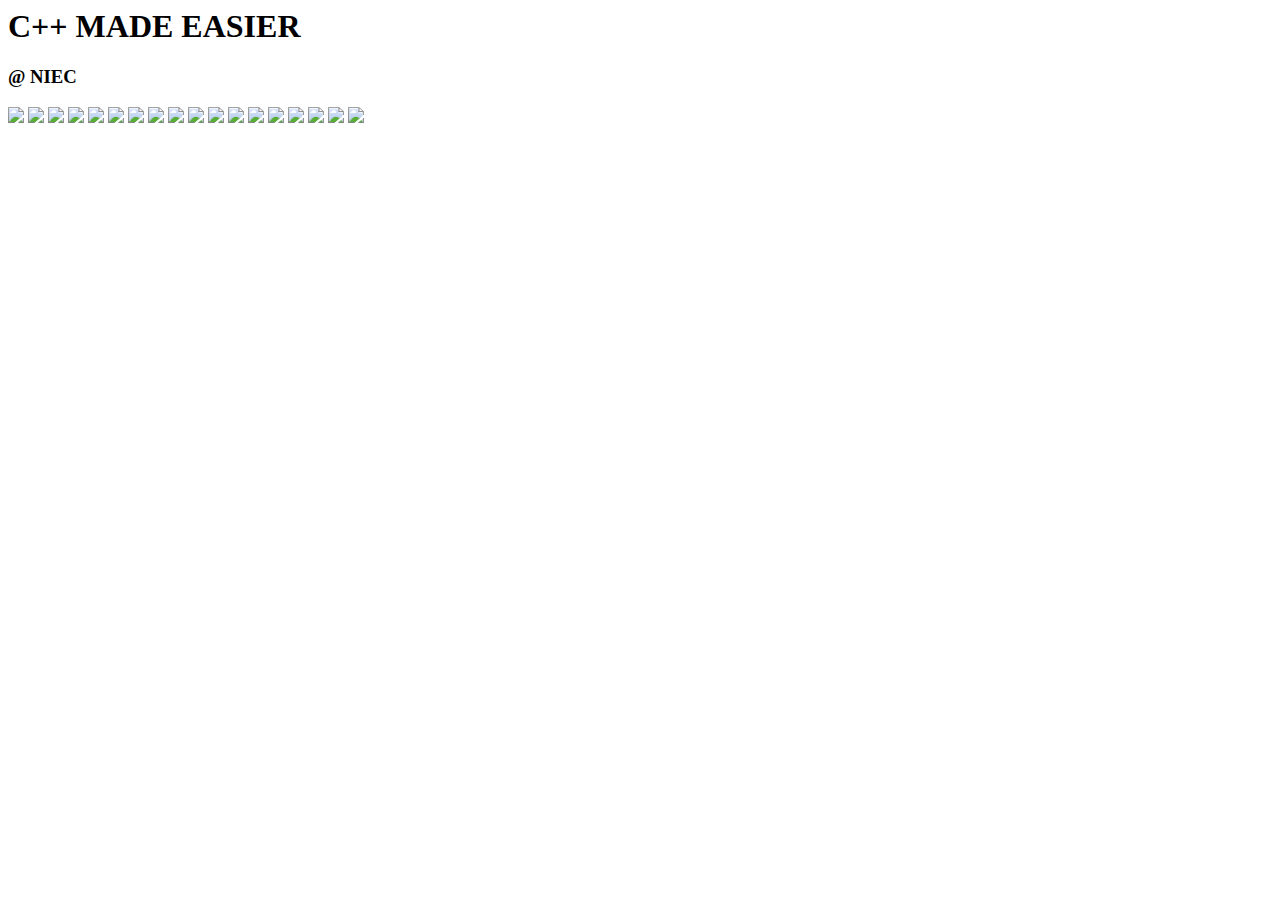
==== section1.html @ cb640a76 "Add files via upload" ====
<html>
    <head>
        <title>C++ MADE EASIER</title>
        <link rel="stylesheet" type="text/css" href="css/style.css">
        <link rel="stylesheet" type="text/css" href="css/lightbox.min.css">
        <script type="text/javascript" src="javascript/lightbox-plus-jquery.min.js"></script>
    </head>
    <body>
        <h1>C++ MADE EASIER</h1>
        <h3>@ NIEC</h3>
        <div class="workshop">
            <a href="images2/img1.jpg" data-lightbox="myGallery" data-title="Students responding to questions by our Speaker"><img src="images2/img1-small.jpg"></a>
            <a href="images2/img2.jpg" data-lightbox="myGallery" data-title="The workshop going well"><img src="images2/img2-small.jpg"></a>
            <a href="images2/img3.jpg" data-lightbox="myGallery" data-title="Avid learners of NIEC"><img src="images2/img3-small.jpg"></a>
            <a href="images2/img4.jpg" data-lightbox="myGallery" data-title="Students working on their laptops"><img src="images2/img4-small.jpg"></a>
            <a href="images2/img5.jpg" data-lightbox="myGallery" data-title="Avid listners of NIEC"><img src="images2/img5-small.jpg"></a>
            <a href="images2/img6.jpg" data-lightbox="myGallery" data-title="Teaching"><img src="images2/img6-small.jpg"></a>
            <a href="images2/img7.jpg" data-lightbox="myGallery" data-title="The Backend People"><img src="images2/img7-small.jpg"></a>
            <a href="images2/img8.jpg" data-lightbox="myGallery" data-title="The Frontend People"><img src="images2/img8-small.jpg"></a>
            <a href="images2/img9.jpg" data-lightbox="myGallery" data-title="The Speaker"><img src="images2/img9-small.jpg"></a>
            <a href="images2/img10.jpg" data-lightbox="myGallery" data-title="Students making notes"><img src="images2/img10-small.jpg"></a>
            <a href="images2/img11.jpg" data-lightbox="myGallery" data-title="Students enjoying the workshop"><img src="images2/img11-small.jpg"></a>
            <a href="images2/img12.jpg" data-lightbox="myGallery" data-title="The Speaker"><img src="images2/img12-small.jpg"></a>
            <a href="images2/img13.jpg" data-lightbox="myGallery" data-title="NIE ISSA Student Chapter"><img src="images2/img13-small.jpg"></a>
            <a href="images2/img14.jpg" data-lightbox="myGallery" data-title="Prize giving ceremony"><img src="images2/img14-small.jpg"></a>
            <a href="images2/img15.jpg" data-lightbox="myGallery" data-title="Prize giving ceremony"><img src="images2/img15-small.jpg"></a>
            <a href="images2/img16.jpg" data-lightbox="myGallery" data-title="Prize giving ceremony"><img src="images2/img16-small.jpg"></a>
            <a href="images2/img17.jpg" data-lightbox="myGallery" data-title="Winner announcement"><img src="images2/img17-small.jpg"></a>
            <a href="images2/img18.jpg" data-lightbox="myGallery" data-title="CppSecrets Team"><img src="images2/img18-small.jpg"></a>
        </div>
    </body>
</html>
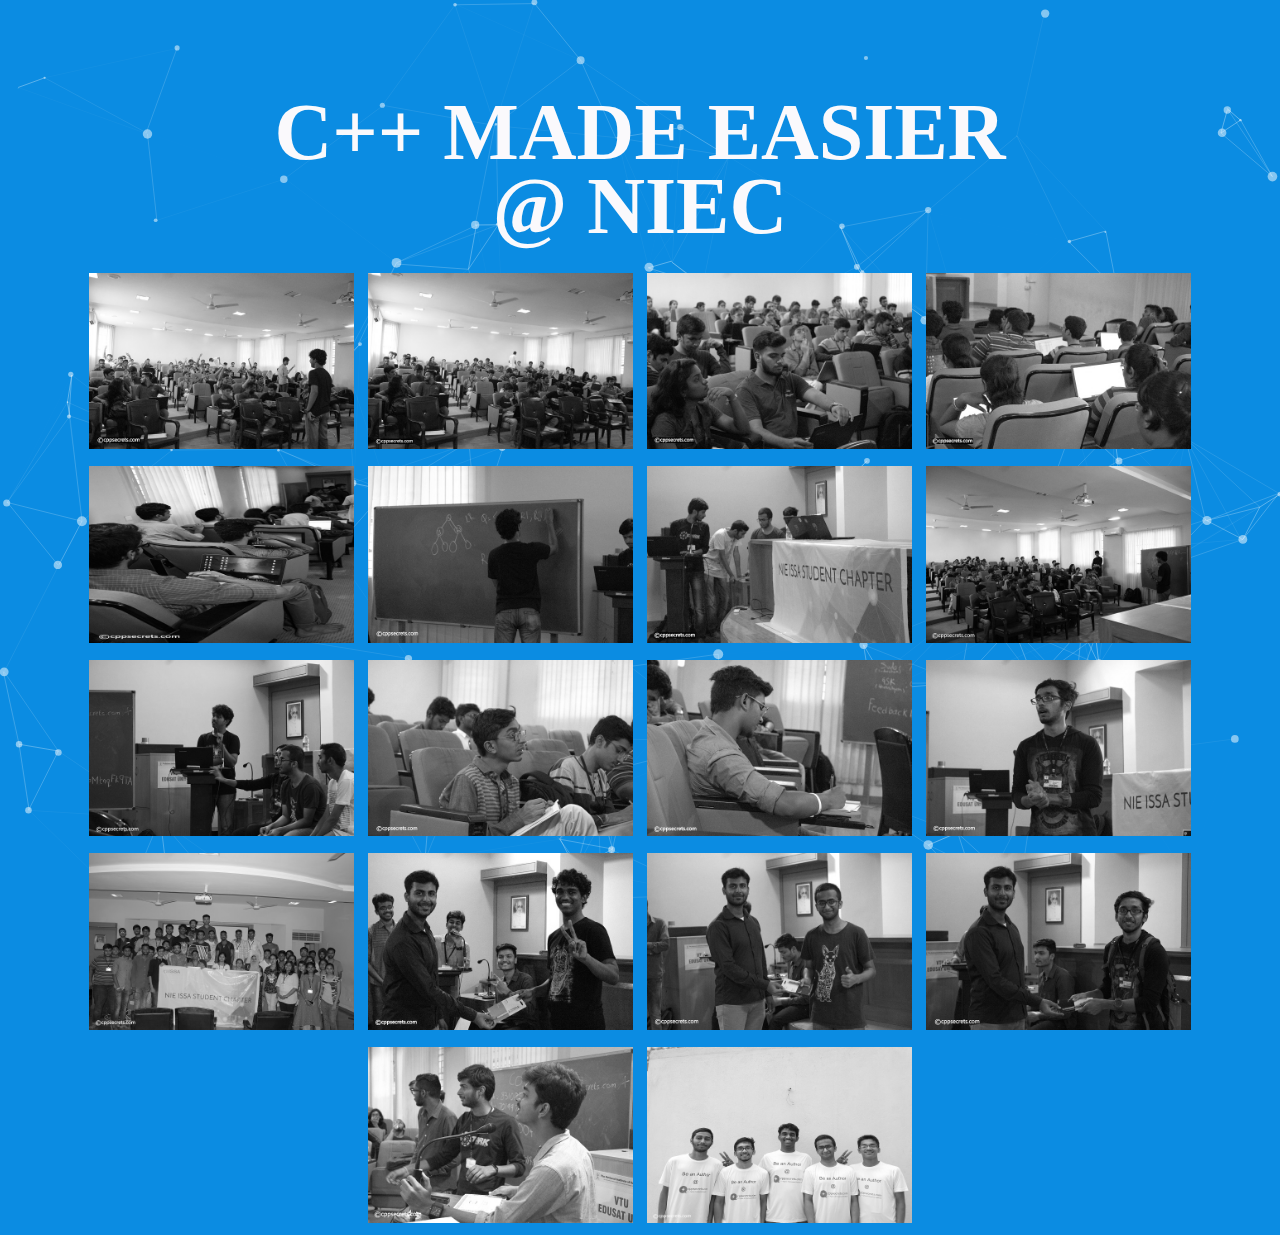
==== commit f83ee7fc: "Update section1.html" ====
--- a/section1.html
+++ b/section1.html
@@ -6,27 +6,31 @@
         <script type="text/javascript" src="javascript/lightbox-plus-jquery.min.js"></script>
     </head>
     <body>
-        <h1>C++ MADE EASIER</h1>
-        <h3>@ NIEC</h3>
-        <div class="workshop">
-            <a href="images2/img1.jpg" data-lightbox="myGallery" data-title="Students responding to questions by our Speaker"><img src="images2/img1-small.jpg"></a>
-            <a href="images2/img2.jpg" data-lightbox="myGallery" data-title="The workshop going well"><img src="images2/img2-small.jpg"></a>
-            <a href="images2/img3.jpg" data-lightbox="myGallery" data-title="Avid learners of NIEC"><img src="images2/img3-small.jpg"></a>
-            <a href="images2/img4.jpg" data-lightbox="myGallery" data-title="Students working on their laptops"><img src="images2/img4-small.jpg"></a>
-            <a href="images2/img5.jpg" data-lightbox="myGallery" data-title="Avid listners of NIEC"><img src="images2/img5-small.jpg"></a>
-            <a href="images2/img6.jpg" data-lightbox="myGallery" data-title="Teaching"><img src="images2/img6-small.jpg"></a>
-            <a href="images2/img7.jpg" data-lightbox="myGallery" data-title="The Backend People"><img src="images2/img7-small.jpg"></a>
-            <a href="images2/img8.jpg" data-lightbox="myGallery" data-title="The Frontend People"><img src="images2/img8-small.jpg"></a>
-            <a href="images2/img9.jpg" data-lightbox="myGallery" data-title="The Speaker"><img src="images2/img9-small.jpg"></a>
-            <a href="images2/img10.jpg" data-lightbox="myGallery" data-title="Students making notes"><img src="images2/img10-small.jpg"></a>
-            <a href="images2/img11.jpg" data-lightbox="myGallery" data-title="Students enjoying the workshop"><img src="images2/img11-small.jpg"></a>
-            <a href="images2/img12.jpg" data-lightbox="myGallery" data-title="The Speaker"><img src="images2/img12-small.jpg"></a>
-            <a href="images2/img13.jpg" data-lightbox="myGallery" data-title="NIE ISSA Student Chapter"><img src="images2/img13-small.jpg"></a>
-            <a href="images2/img14.jpg" data-lightbox="myGallery" data-title="Prize giving ceremony"><img src="images2/img14-small.jpg"></a>
-            <a href="images2/img15.jpg" data-lightbox="myGallery" data-title="Prize giving ceremony"><img src="images2/img15-small.jpg"></a>
-            <a href="images2/img16.jpg" data-lightbox="myGallery" data-title="Prize giving ceremony"><img src="images2/img16-small.jpg"></a>
-            <a href="images2/img17.jpg" data-lightbox="myGallery" data-title="Winner announcement"><img src="images2/img17-small.jpg"></a>
-            <a href="images2/img18.jpg" data-lightbox="myGallery" data-title="CppSecrets Team"><img src="images2/img18-small.jpg"></a>
+        <div id="particles-js">
+           <div class="workshop">
+                <h1>C++ MADE EASIER</h1>
+                <h3>@ NIEC</h3>    
+                <a href="images2/img1.jpg" data-lightbox="myGallery" data-title="Students responding to questions by our Speaker"><img src="images2/img1-small.jpg"></a>
+                <a href="images2/img2.jpg" data-lightbox="myGallery" data-title="The workshop going well"><img src="images2/img2-small.jpg"></a>
+                <a href="images2/img3.jpg" data-lightbox="myGallery" data-title="Avid learners of NIEC"><img src="images2/img3-small.jpg"></a>
+                <a href="images2/img4.jpg" data-lightbox="myGallery" data-title="Students working on their laptops"><img src="images2/img4-small.jpg"></a>
+                <a href="images2/img5.jpg" data-lightbox="myGallery" data-title="Avid listners of NIEC"><img src="images2/img5-small.jpg"></a>
+                <a href="images2/img6.jpg" data-lightbox="myGallery" data-title="Teaching"><img src="images2/img6-small.jpg"></a>
+                <a href="images2/img7.jpg" data-lightbox="myGallery" data-title="The Backend People"><img src="images2/img7-small.jpg"></a>
+                <a href="images2/img8.jpg" data-lightbox="myGallery" data-title="The Frontend People"><img src="images2/img8-small.jpg"></a>
+                <a href="images2/img9.jpg" data-lightbox="myGallery" data-title="The Speaker"><img src="images2/img9-small.jpg"></a>
+                <a href="images2/img10.jpg" data-lightbox="myGallery" data-title="Students making notes"><img src="images2/img10-small.jpg"></a>
+                <a href="images2/img11.jpg" data-lightbox="myGallery" data-title="Students enjoying the workshop"><img src="images2/img11-small.jpg"></a>
+                <a href="images2/img12.jpg" data-lightbox="myGallery" data-title="The Speaker"><img src="images2/img12-small.jpg"></a>
+                <a href="images2/img13.jpg" data-lightbox="myGallery" data-title="NIE ISSA Student Chapter"><img src="images2/img13-small.jpg"></a>
+                <a href="images2/img14.jpg" data-lightbox="myGallery" data-title="Prize giving ceremony"><img src="images2/img14-small.jpg"></a>
+                <a href="images2/img15.jpg" data-lightbox="myGallery" data-title="Prize giving ceremony"><img src="images2/img15-small.jpg"></a>
+                <a href="images2/img16.jpg" data-lightbox="myGallery" data-title="Prize giving ceremony"><img src="images2/img16-small.jpg"></a>
+                <a href="images2/img17.jpg" data-lightbox="myGallery" data-title="Winner announcement"><img src="images2/img17-small.jpg"></a>
+                <a href="images2/img18.jpg" data-lightbox="myGallery" data-title="CppSecrets Team"><img src="images2/img18-small.jpg"></a>
+            </div>
         </div>
+        <script type="text/javascript" src="javascript/particles.js"></script>
+        <script type="text/javascript" src="javascript/app.js"></script>
     </body>
-</html>+</html>
--- a/css/style.css
+++ b/css/style.css
@@ -0,0 +1,71 @@
+body{
+    margin: 0;
+    padding: 0;
+    height: 100vh;
+    background: rgb(11, 140, 226);
+}
+
+#particles-js
+{
+    height: auto;
+    background: rgb(11, 140, 226);
+}
+
+h1, h3{
+    font-size: 5em;
+    text-align: center;
+    color:rgb(250, 249, 252);
+    margin: 30px 0 50px;
+    text-transform: uppercase;
+}
+
+.workshop{
+    margin: auto;
+    overflow: auto;
+    position: absolute;
+    text-align: center;
+    top: 10%;
+    line-height: 1.5em;
+}
+
+#workshopmain{
+    margin: auto;
+    max-width: 1200px;
+    overflow: auto;
+    position: absolute;
+    text-align: center;
+    top: 10%;
+    left: 15%;
+    line-height: 0.6em;
+}
+
+.workshop img{
+    width: 265px;
+    padding: 5px;
+    filter: grayscale(100%);
+    transition: 1s;
+}
+
+.workshop img:hover{
+    filter: grayscale(0);
+    transform: scale(1.1);
+}
+
+.image{
+    margin: 4px;
+    border: 1px solid;
+    float: left;
+    width: 390px;
+}
+
+.image img{
+    width: 97%;
+    height: auto;
+}
+
+.label{
+    padding: 15px;
+    text-align: center;
+    font-family: 'Lucida Sans';
+    color: rgb(247, 246, 250);
+}
